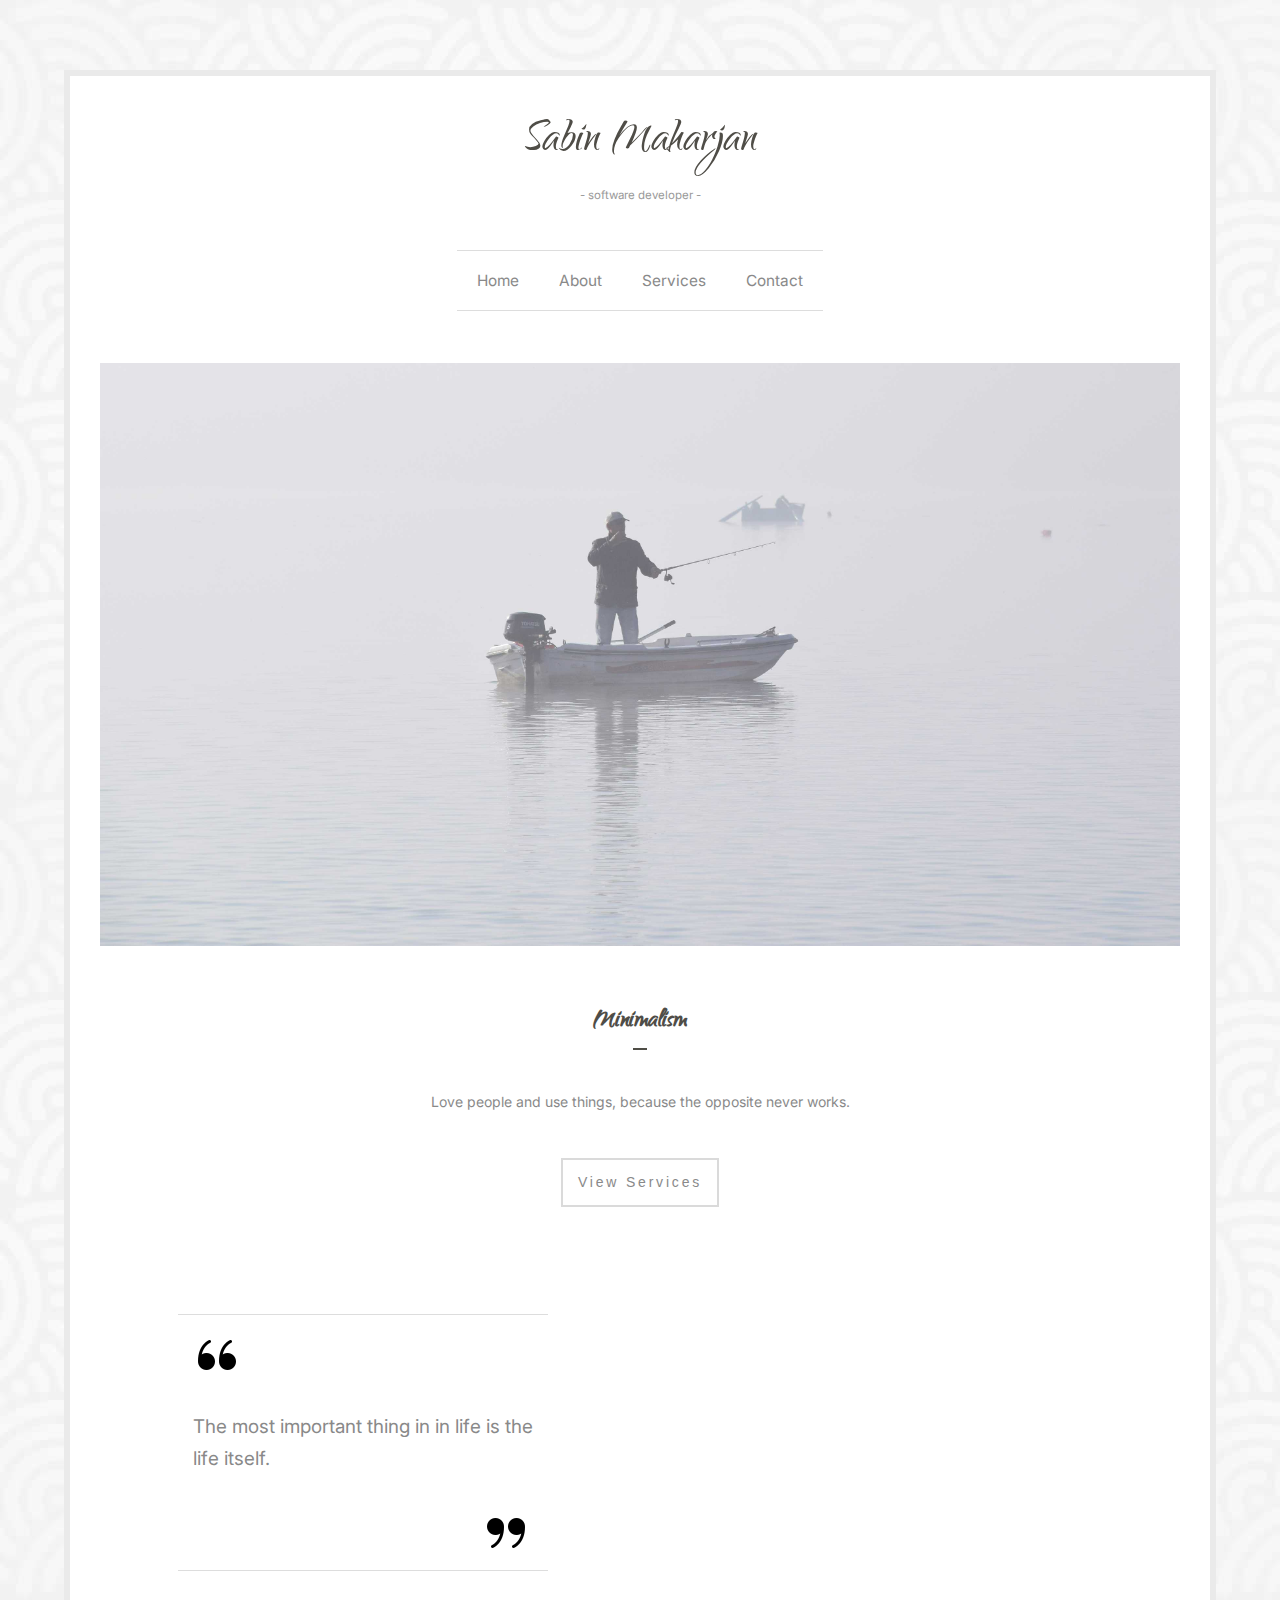
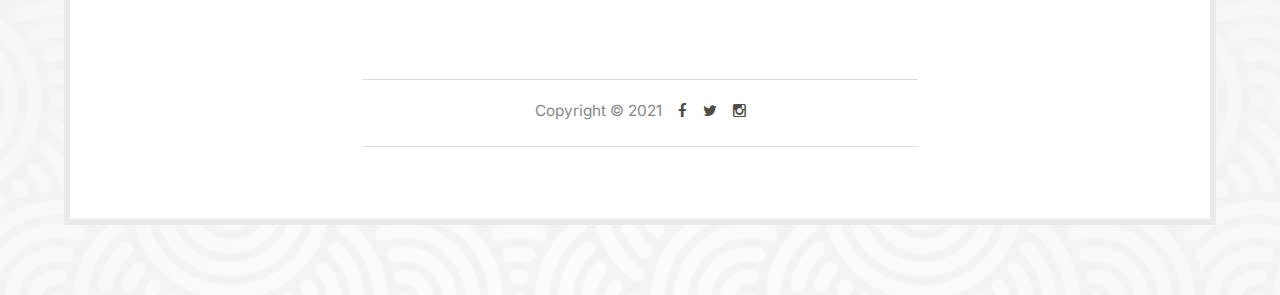
==== index.html @ 5a9d1eaa "First Commit" ====
<!DOCTYPE html>
<html lang="en">

    <head>
        <title>Sabin Maharjan - Home</title>

        <link rel="apple-touch-icon" sizes="180x180" href="icon/apple-touch-icon.png">
        <link rel="icon" type="image/png" sizes="32x32" href="icon/favicon-32x32.png">
        <link rel="icon" type="image/png" sizes="16x16" href="icon/favicon-16x16.png">
        <link rel="manifest" href="/site.webmanifest">
        
        <meta charset="utf-8">
        <meta name="description" content="">
        <meta name="viewport" content="width=device-width, initial-scale=1">
        
        <!-- Boostrap Core CSS-->
        <link rel="stylesheet" href="css/bootstrap.min.css"> 
        
        <!-- Main CSS -->
        <link rel="stylesheet" href="css/style.css">
        
        <!-- Animate CSS -->
        <link href="css/animate.css" rel="stylesheet">
        
        <!-- Google fonts -->
        <link rel="preconnect" href="https://fonts.gstatic.com">
        <link href="https://fonts.googleapis.com/css2?family=Inter&display=swap" rel="stylesheet">
        <link href='http://fonts.googleapis.com/css?family=Oxygen:400,300' rel='stylesheet' type='text/css'>
        <link rel="stylesheet" type="text/css" href="http://fonts.googleapis.com/css?family=Qwigley" />
        <!-- Font awesome -->
        <link href="font-awesome-4.1.0/css/font-awesome.min.css" rel="stylesheet" type="text/css">

   </head>
   <body>
   
   <!-- Start wrapper -->
   <div class="wrapper">
  	  <div class="col-md-12">
         <!-- Logo -->
         <div class="brand wow fadeIn" data-wow-delay="0.1s"> Sabin Maharjan
           <div class="title"> - software developer -  </div>
         </div>

         <!-- Navigation -->
         <nav class="navbar navbar-default" role="navigation">
            <!-- Brand and toggle get grouped for better mobile display -->
            <div class="navbar-header">
                <button type="button" class="navbar-toggle" data-toggle="collapse" data-target="#bs-example-navbar-collapse-1">
                    <span class="sr-only">Toggle navigation</span>
                    <span class="icon-bar"></span>
                    <span class="icon-bar"></span>
                    <span class="icon-bar"></span>
                </button>
                <!-- navbar-brand is hidden on larger screens, but visible when the menu is collapsed -->
                <div class="navbar-brand"><a href="#">Sabin Maharjan</a>
                <div class="title"> - software developer - </div>
                </div>
            </div>
            <!-- Collect the nav links, forms, and other content for toggling -->
            <div class="collapse navbar-collapse" id="bs-example-navbar-collapse-1">
                <ul class="nav navbar-nav">
                   <li class="dropdown">                      
                    <li>
                        <a href="index.html">Home</a>
                    </li>
                    
                    </li>
                    <li>
                       <a href="about.html">About</a>
                    </li>
                    <li>
                       <a href="services.html">Services</a>
                    </li>
                    <li>
                    <li>
                      <a href="contact.html">Contact</a>
                    </li>
                </ul>
            </div>
            <!-- /navbar-collapse -->
         </nav>
         <!-- End nav -->

         <!-- Start main image and the text below -->
         <div class="col-md-12 wow fadeIn" data-wow-delay="0.1s">
            <img src="img/lake.jpg" alt="img" class="resp main-image"/>
                  <h1>Minimalism</h1>
                  <div class="hr"></div>
                  <h2>Love people and use things, because the opposite never works.
                  </h2>
                  <div class="text-center">
                     <a href="services.html" class="home-btn btn">View Services</a>
                  </div>  
          </div>
          <!-- End main image and the text below -->

          <!-- Start left column -->
          <div class="box-home col-md-4 col-xs-offset-1">
               <h4>
               <span class="text-left"><img src="img/quote-left.png"/><br><br>The most important thing in in life is the life itself.
               <br><br><img class="quote-img" src="img/quote-right.png"/>
               </h4>
          </div>
          <!-- End left column -->
             
          <!-- Start right image -->
          <div class="col-md-6 wow fadeIn" data-wow-delay="0.1s">
             <div class="first">
             <div class="square wow fadeInDown" data-wow-delay=".5s"></div>
             </div>
             <img src="img/laptop.jpg" height="50" alt="img" class="photo-home"/> 
          </div>
          <!-- End right image -->

          <!-- Start footer -->
          <div class="footer col-md-6 col-xs-offset-3">
             <h5>Copyright © 2021 
              <a href="https://facebook.com/sabinmhx"><i class="fa fa-facebook fa-1x icon1"></i></a>
              <a href="https://twitter.com/sabinmhx"><i class="fa fa-twitter fa-1x icon1"></i></a>
              <a href="https://instagram.com/sabinmhx"><i class="fa fa-instagram fa-1x icon1"></i></a>
             </h5>
          </div>
          <!-- End footer -->
          
      </div>
      <!-- End col-md-12 -->

   </div>
   <!-- End wrapper -->

      
   <!-- jQuery Version 1.11.0 -->
   <script src="js/jquery-1.11.0.js"></script>
   <!-- Boostrap JS -->
   <script src="js/bootstrap.min.js"></script>
   <!-- Smooth scroll JS -->
   <script src="js/smoothscroll.js"></script>
   
   <!-- Wow JavaScript -->
   <script src="js/wow.js"></script>
    
   <script>
   new WOW().init();
   </script>


</body>
</html>
---- css/style.css ----
/* ----------------------------------------------------
	 General styles
------------------------------------------------------- */


body {
	background-color: white;
	background-image: url(../img/bg.jpg);
	background-position: left top;
	background-repeat: repeat;
	-webkit-font-smoothing: antialiased;
}

a {
    color: #4f4d47;
	text-decoration: none;
	-webkit-transition: all .35s; 
	transition: all .35s;
}

a:hover {
	color: #dadada;	
	text-decoration: underline;
}


.wrapper {
  background: white;
  margin: 70px auto;
  width: 90%;
  max-width: 1250px;
  overflow: hidden;
  border: 6px solid #eaeaea;
  -webkit-box-sizing: border-box;
  -moz-box-sizing: border-box;
  box-sizing: border-box;
}


img {
	max-width: 100%;	
	height: auto;
}


p {
	font-size: 1.1em;
    font-family: 'Inter', sans-serif;	
	color: #333;
	line-height: 1.7em;
	margin-top: 14px;
	margin-bottom: 20px;	
}


h1 {
    font-family: 'Qwigley', Helvetica, Sans-serif;	   
    font-size: 2.2em;
	font-weight: 600;
    color: #4f4d47;
	margin-top: 50px;
	margin-bottom: 0;
	text-align: center;
	line-height: 1.7em;
}

h2 {	
    font-family: 'Inter', sans-serif;	
    font-size: 1em;
	font-weight: 400;
	color: #898989;
	margin-top: 40px;
	margin-bottom: 34px;
	text-align: center;
	line-height: 1.7em;
	padding-left: 150px;
	padding-right: 150px;
}


h3 {
    font-family: 'Inter', sans-serif;	
    font-size: 1em;
	font-weight: 400;
	color: #898989;
	margin-top: 16px;
	margin-bottom: 14px;
	text-align: left;
	line-height: 1.7em;
}


h4 {
	font-family: 'Inter', sans-serif;	
    font-size: 1em;
	font-weight: 400;
	color: #898989;
	margin-top: 16px;
	margin-bottom: 14px;
	text-align: left;
	line-height: 1.7em;
}


.heading-inner {
    font-family: 'Qwigley', Helvetica, Sans-serif;	   
    font-size: 2.2em;
	font-weight: 600;
    color: #4f4d47;
	margin-top: 16px;
	margin-bottom: 0;
	text-align: center;
	line-height: 1.7em;
}


.hr {
	border-bottom: 2px solid #4f4d47;
	display: block;
	width: 14px;
	margin: auto;
	margin-bottom: 20px;
}


.media, .media-heading {
	font-size: 1em;
}

.media .text-primary {
    color: #4f4d47;
}

.media, p {
	font-size: 1em;
    font-family: 'Inter', sans-serif;	
	color: #333;
	line-height: 1.7em;
	margin-top: 14px;
	margin-bottom: 20px;	
}



/* ----------------------------------------------------
	 Navigation and logo styles
------------------------------------------------------- */


.brand {
	display: none;
}

.navbar-default .navbar-brand {
    padding: 10px 12px 14px;
    text-align: center;
    font-family: 'Qwigley', Helvetica, Sans-serif;		
	font-size: 2.4em;
    line-height: normal;
    color: #4f4d47;
	text-transform: capitalize;
	margin-top: 38px;
}

.navbar-default .navbar-brand .title {
    display: block;
    padding: 10px 0 45px;
    text-align: center;
    font-size: 0.3em;
    font-weight: 400;
	color: #999999;
    text-transform: lowercase;
	font-family: 'Inter', sans-serif;	
}


.navbar-nav {
    text-transform: capitalize;
    font-weight: 400;
}

.navbar-default {
	background-color: transparent;
}

.navbar-toggle {
    margin-top: 30px;
	border: none;
}

.nav .open>a, .nav .open>a:hover, .nav .open>a:focus {
    background-color: #eee;
    border-color: transparent;
}

@media screen and (min-width:768px) {

.brand {
    display: inherit;
    margin: 0;
    padding: 30px 0 14px;
    text-align: center;
    font-family: 'Qwigley', Helvetica, Sans-serif;
	font-size: 4.1em;
    line-height: normal;
    color: #4f4d47;
    text-transform: capitalize;
}


.brand .title {
    display: block;
    padding: 10px 0 27px;
    text-align: center;
    font-size: 0.2em;
    font-weight: 400;
	color: #999999;
    text-transform: lowercase;
	font-family: 'Inter', sans-serif;	
}

.navbar {
    border-radius: 0; 
    min-height: 0;
}


.navbar-header {
    display: none;
}

.navbar-default {
    border: none;
    background: #fff;
    margin-top: 7px;
	padding-bottom: 12px;
}
	
.navbar-default .navbar-nav>li>a {
	color: #898989;
	font-family: 'Inter', sans-serif;
	font-size: 1.1em;
    border-top: 1px solid #dddddd;
    border-bottom: 1px solid #dddddd;
}

.navbar-default .navbar-nav>li>a:hover {
	color: #999999;
}

.nav>li>a {
    padding: 20px;
}

.navbar-nav>li>a {
    line-height: normal;
}

.navbar-nav {
    display: table;
    float: none;
    margin: 0 auto;
    table-layout: fixed;
}

.navbar-default .navbar-nav > .active > a, 
.navbar-default .navbar-nav > .active > a:hover, 
.navbar-default .navbar-nav > .active > a:focus {
    color: #4f4d47;
	background-color: transparent;
}

}


/* ----------------------------------------------------
	 Buttons styles
------------------------------------------------------- */


.btn {
	border-radius: 0px;
	text-decoration: none;
	padding: 12px 15px;
	font-size: 1em;
	line-height: 1.5em;
	font-weight: 400;
	letter-spacing: 0.2em;
	-webkit-transition: all .2s ease-in-out;
	-moz-transition: all .2s ease-in-out;
	-ms-transition: all .2s ease-in-out;
	-o-transition: all .2s ease-in-out;
	transition: all .2s ease-in-out;
	margin-bottom: 10px;
	margin-top: 10px;
}

.home-btn {
	color: #898989;
	background-color: transparent;
    border: 2px solid #dadada;
}

.home-btn:hover {
    color: #4f4d47;
	background-color: transparent;
	border-color: #4f4d47;	
}

.home1-btn {
	color: #898989;
	background-color: transparent;
    border: 2px solid #dadada;
	margin-top: 30px;
}

.home1-btn:hover {
    color: #4f4d47;
	background-color: transparent;
	border-color: #4f4d47;	
}


/* ----------------------------------------------------
	 Home page styles
------------------------------------------------------- */


.main-image {
	margin-top: 20px;
	z-index:1;
}


.box-home {
	color: #898989;
	font-family: 'Inter', sans-serif;
	font-size: 1.35em;
    border-top: 1px solid #dddddd;
    border-bottom: 1px solid #dddddd;
	margin-top: 220px;
}

.box-home a {
    color: #e74c3c;
	font-family: 'Inter', sans-serif;
	font-size: 0.9em;
}

.quote-img{
	margin-left: 85%;
}

.box-home a:hover{
	color: #898989;
}


.photo-home {
	margin-top: 60px;
	margin-bottom: 30px;
	margin-left: 5px;
}

.text-left {
    font-family: 'Inter', sans-serif;
    font-size: 1em;
	color: #898989;
	margin-top: 16px;
	margin-bottom: 14px;
	text-align: left;
	line-height: 1.7em;
	display: inline;
	font-weight: 400;
}


.first .square {
    width: 200px;
    height: 200px;
    border: 15px solid white;
    position: absolute;
    top: 87px;
    right: 41px;
    z-index: 1;
}


/* ----------------------------------------------------
	 About page styles
------------------------------------------------------- */


.margin-about {
	margin-top: -32px;
}


.box-about {
	color: #898989;
	font-family: 'Inter', sans-serif;
	font-size: 1.1em;
    border-top: 1px solid #dddddd;
    border-bottom: 1px solid #dddddd;
	margin-top: 68px;
}

.photo-about {
	margin-top: 59px;
	margin-bottom: 30px;
	margin-left: 5px;
}


.text-about {
    font-size: 1em;
	font-weight: 400;
	text-transform: uppercase;
    color: #4f4d47;
}


/* ----------------------------------------------------
	 Services page styles
------------------------------------------------------- */


.margin-services {
	margin-top: 50px;
}

.margin-services p {
	font-size: 1.1em;
    font-family: 'Inter', sans-serif;	
	line-height: 1.7em;
	margin-top: 14px;
	margin-bottom: 20px;
}

.heading-services {
    font-size: 1.4em;
	font-weight: 600;
    color: #4f4d47;
	margin-top: 140px;
	text-align: center;
	font-family: 'Inter', sans-serif;
	line-height: 1.7em;
	margin-left: -160px;
	background-color: #e0e0e0;
	padding: 15px;
	width: 44%;
}

.photo-services {
	margin-top: 13px;
	margin-bottom: 86px;
}

.first-s .square {
    width: 200px;
    height: 200px;
    border: 15px solid white;
    position: absolute;
    top: 77px;
    right: 41px;
}


/* ----------------------------------------------------
	 Collections page styles
------------------------------------------------------- */


.margin-collection {
	margin-top: 30px;
}

.heading-c {
	font-family: 'Inter', sans-serif;
    font-size: 1em;
	font-weight: 400;
	color: #898989;
	margin-top: 16px;
	margin-bottom: 45px;
	text-align: center;
	line-height: 1.7em;
}

.portfolio-items, 
.portfolio-filter {
  list-style: none outside none;
  margin: 0 0 40px 0;
  padding: 0;
}

.portfolio-filter > li {
  display: inline-block;
}

.portfolio-filter > li a {
  background: none repeat scroll 0 0 #FFFFFF;
  font-size: 1em;
  font-weight: 400;
  margin-right: 10px;
  text-transform: lowercase;
  transition: all 0.9s ease 0s;
  -moz-transition: all 0.9s ease 0s;
  -webkit-transition: all 0.9s ease 0s;
  -o-transition: all 0.9s ease 0s;
  outline: none;
  border-radius: 0;
  color: #898989;
  background-color: transparent;
  border: 1px solid #dadada;

}

.portfolio-filter > li a:hover,
.portfolio-filter > li a.active{
  color: #898989;
  background: #e0e0e0;
  border: 1px solid #dadada;
  box-shadow: none;
}

.portfolio-items > li {
  float: left;
  padding: 0;
  -webkit-box-sizing: border-box;
  -moz-box-sizing: border-box;
  box-sizing: border-box;
}

.portfolio-item {
  margin: 0;
  padding:0;
}

/* Isotope styles */
/**** Isotope Filtering ****/
.isotope-item {
  z-index: 2;
}

.isotope-hidden.isotope-item {
  z-index: 1;
}

/**** Isotope CSS3 transitions ****/
.isotope,
.isotope .isotope-item {
  -webkit-transition-duration: 0.8s;
  -moz-transition-duration: 0.8s;
  -ms-transition-duration: 0.8s;
  -o-transition-duration: 0.8s;
  transition-duration: 0.8s;
}

.isotope {
  -webkit-transition-property: height, width;
  -moz-transition-property: height, width;
  -ms-transition-property: height, width;
  -o-transition-property: height, width;
  transition-property: height, width;
}

.isotope .isotope-item {
  -webkit-transition-property: -webkit-transform, opacity;
  -moz-transition-property: -moz-transform, opacity;
  -ms-transition-property: -ms-transform, opacity;
  -o-transition-property: -o-transform, opacity;
  transition-property: transform, opacity;
}

/**** disabling Isotope CSS3 transitions ****/
.isotope.no-transition,
.isotope.no-transition .isotope-item,
.isotope .isotope-item.no-transition {
  -webkit-transition-duration: 0s;
  -moz-transition-duration: 0s;
  -ms-transition-duration: 0s;
  -o-transition-duration: 0s;
  transition-duration: 0s;
}

/* End: Recommended Isotope styles */
/* disable CSS transitions for containers with infinite scrolling*/
.isotope.infinite-scrolling {
  -webkit-transition: none;
  -moz-transition: none;
  -ms-transition: none;
  -o-transition: none;
  transition: none;
}


.recent-work-wrap {
  position: relative;
}


.recent-work-wrap img {
  max-width: 100%;
}

.recent-work-wrap .recent-work-inner {
  top: 0;
  background: transparent;
  opacity: 0.9;
  width: 100%;
  border-radius: 0;
  margin-bottom: 0;
}

.recent-work-wrap:hover .overlay {
  opacity: 0.7;
   -webkit-filter: grayscale(1);
  filter: grayscale(1);
  -webkit-transition-duration: 1s;
  -moz-transition-duration: 1s;
  -ms-transition-duration: 1s;
  -o-transition-duration: 1s;
  transition-duration: 1s;
}

.grid {
	position: relative;
	list-style: none;
	text-align: center;
	margin-top: 40px;
}


.grid figure {
	position: relative;
	overflow: hidden;
	text-align: center;
	cursor: pointer;
}

.grid figure img {
	position: relative;
	display: block;
}

.grid figure figcaption {
	padding: 2em;
	color: #fff;
	text-transform: uppercase;
	-webkit-backface-visibility: hidden;
	backface-visibility: hidden;
}

.grid figure figcaption::before,
.grid figure figcaption::after {
	pointer-events: none;
}

.grid figure figcaption,
.grid figure figcaption > a {
	position: absolute;
	top: 0;
	left: 0;
	width: 100%;
	height: 100%;
}


.grid figure figcaption > a {
	z-index: 1000;
	text-indent: 200%;
	white-space: nowrap;
	font-size: 0;
	opacity: 0;
}

.grid figure h2 {
	word-spacing: -0.15em;
	font-weight: 400;
    font-family: 'Inter', sans-serif;
}

.grid figure h2 span {
	font-weight: 400;
	margin-left: 10px;
}

.grid figure h2,
.grid figure p {
	margin: 0;
}

.grid figure p {
	letter-spacing: 1px;
	font-size: 1em;
	color: white;
	text-align: center;
}

figure.effect-moses {
	background: -webkit-linear-gradient(-45deg, #EC65B7 0%,#05E0D8 100%);
	background: linear-gradient(-45deg, #EC65B7 0%,#05E0D8 100%);
}

figure.effect-moses img {
	opacity: 0.85;
	-webkit-transition: opacity 0.35s;
	transition: opacity 0.35s;
}

figure.effect-moses h2,
figure.effect-moses p {
	padding: 20px;
	width: 50%;
	height: 50%;
	border-top: 1px solid #fff;
	color: white;
}

figure.effect-moses h2 {
	padding: 20px;
	width: 50%;
	height: 50%;
	text-align: left;
	-webkit-transition: -webkit-transform 0.35s;
	transition: transform 0.35s;
	-webkit-transform: translate3d(10px,10px,0);
	transform: translate3d(10px,10px,0);
	font-size: 1.6em;
}

figure.effect-moses p {
	float: right;
	padding: 20px;
	text-align: right;
	opacity: 0;
	-webkit-transition: opacity 0.35s, -webkit-transform 0.35s;
	transition: opacity 0.35s, transform 0.35s;
	-webkit-transform: translate3d(-50%,-50%,0);
	transform: translate3d(-50%,-50%,0);
	font-size: 0.9em;
}

figure.effect-moses:hover h2 {
	-webkit-transform: translate3d(0,0,0);
	transform: translate3d(0,0,0);
}

figure.effect-moses:hover p {
	opacity: 1;
	-webkit-transform: translate3d(0,0,0);
	transform: translate3d(0,0,0);
}

figure.effect-moses:hover img {
	opacity: 0.6;
}


/*---------------------------------------------------
	Resume page styles
---------------------------------------------------*/

.margin-resume {
	margin-top: 40px;
	margin-bottom: -20px;
}

.desc {
	padding-top: 25px;
}

.desc p {
	color: #2f2f2f;
}

.desc .e-heading {
    color: #e74c3c;
	font-weight: 400;
	text-transform: none;
	font-size: 1em;
}


.more {
	color: #7D7D7D;
	line-height: 1.6em;
}


.date {
	font-size: 0.8em;
	text-transform: uppercase;
}


.line-symbol {
    padding: 0;
    border: none;
    border-top: 1px solid #DADADA;
    color: #A3A3A3;
    text-align: center;
	width: 83%;
	margin: 0 auto;
	background: transparent;
	margin-top: 23px;
}

.line-symbol:after {
    content: "resume";
    display: inline-block;
    position: relative;
    top: -0.7em;
    font-size: 1.1em;
    padding: 0 0.25em;
    background: white;
    font-family: 'Qwigley', Helvetica, Sans-serif;	   
}



/* ----------------------------------------------------
	 News page styles
------------------------------------------------------- */


.margin-news {
	margin-top: 30px;
}


.holder {
	width: 100%;
	padding-bottom: 6px;
	margin-top: 40px;
}

.holder p {
	font-size: 1.1em;
    font-family: 'Inter', sans-serif;	
	color: #898989;
	line-height: 1.7em;
	margin-top: 14px;
	margin-bottom: 20px;
}

h5 {
    font-size: 1.1em;
	font-weight: 600;
    color: #4f4d47;
	margin-top: 50px;
	text-align: center;
	font-family: 'Inter', sans-serif;
	line-height: 1.7em;
}


h5 .date {
    font-size: 0.9em;
	font-weight: 400;
    color: #e74c3c;
	margin-top: 15px;
	margin-bottom: 14px;
	text-align: center;
	line-height: 1.7em;
	display: block;
	text-transform: lowercase;
	font-family: 'Inter', sans-serif;	
}

.photo-news {
	margin-top: 13px;
	margin-bottom: 26px;
}


/* ----------------------------------------------------
	 Contact page styles
------------------------------------------------------- */


.margin-contact {
	margin-top: -32px;
}

.box-contact {
	font-family: 'Inter', sans-serif;
    border-top: 1px solid #dddddd;
	margin-top: 68px;
}

#contact-area {
	margin-top: 25px;
}

#contact-area input, #contact-area textarea {
	padding: 5px;
	width: 64%;
	margin: 0px 0px 10px 0px;
	border: 2px solid #dadada;
}

#contact-area textarea {
	height: 110px;
}

#contact-area textarea:focus, #contact-area input:focus {
	border: 2px solid #900;
}

#contact-area input.submit-button {
	width: 100px;
	float: left;
	margin-left: 116px;
	color: #898989;
	background-color: transparent;
    border: 2px solid #dadada;
}
#contact-area input.submit-button:hover{
	color: #4f4d47;
	background-color: transparent;
	border-color: #4f4d47;	
}
label {
	float: left;
	text-align: left;
	margin-right: 15px;
	width: 100px;
	padding-top: 5px;
	font-size: 1em;
	color: #4f4d47;
}

h6 {
    font-size: 1em;
	font-weight: 400;
    color: #4f4d47;
	margin-top: 100px;
	text-align: left;
	font-family: 'Inter', sans-serif;
	line-height: 1.7em;
	margin-left: 120px;
	padding-bottom: 24px;
}

h6 span {
	font-weight: 400;
    color: #4f4d47;
	margin-top: 10px;
	text-align: left;
	font-family: 'Inter', sans-serif;
	line-height: 1.7em;
	display: block;
}

.photo-contact {
	margin-top: 59px;
	margin-bottom: 70px;
	margin-left: 5px;
}

#map-canvas {
	height: 400px;
	width: 100%;
}


/* ----------------------------------------------------
	 Footer
------------------------------------------------------- */


.footer {
	color: #898989;
	font-family: 'Inter', sans-serif;
	font-size: 1.1em;
    border-top: 1px solid #dddddd;
	border-bottom: 1px solid #dddddd;
    margin-top: 54px;
	margin-bottom: 72px;
}


.footer h5 {
    font-size: 1em;
	font-weight: 400;
	color: #898989;
	margin-top: 18px;
	padding-bottom: 12px;
	text-align: center;
}


.footer h5 .icon1 {
	margin-left: 12px;
}



/* ----------------------------------------------------
	 Responsive styles
------------------------------------------------------- */


@media screen and (max-width:1280px) {

.box-home {
	margin-top: 97px;
}

.portfolio-items, 
.portfolio-filter {
  margin: 0 53px 40px 0;
  padding: 0;
}

}


@media screen and (max-width:1024px) {

.box-home {
	margin-top: 70px;
}

.photo-home {
	margin-top: 80px;
}

.portfolio-items, 
.portfolio-filter {
  margin: 0 87px 40px 0;
  padding: 0;
}

#contact-area input.submit-button {
	margin-left: 0;
}

h6 {
	margin-left: 0;
}

.first .square {
  width: 150px;
  height: 150px;
  border: 15px solid white;
  position: absolute;
  top: 100px;
  right: 27px;
  z-index: 1;
}

.grid figure p {
	letter-spacing: 1px;
	font-size: 0.7em;
	color: white;
	text-align: center;
}


}


@media screen and (max-width:800px) {

.col-xs-offset-3, .col-xs-offset-1 {
	margin-left: 0;
}
	
.photo-home {
	margin-left: 0;
}

.photo-about {
	margin-left: 0;
}

.photo-contact {
	margin-left: 0;
}

.box-home {
	margin-top: 60px;
}

.portfolio-items, 
.portfolio-filter {
  margin: 0 68px 40px 0;
  padding: 0;
}


.margin-about, .margin-collection, .margin-resume, .margin-news, .margin-contact {
	margin-top: 64px;
}

#contact-area input, #contact-area textarea {
	width: 70%;
}

#contact-area input.submit-button {
	margin-left: 118px;
}

h6 {
	margin-left: 116px;
}

.first .square {
	display: none;
}

.grid figure p {
	letter-spacing: 1px;
	font-size: 0.9em;
	color: white;
	text-align: center;
}


}


@media screen and (max-width:768px) {

.portfolio-items, 
.portfolio-filter {
  margin: 0 95px 40px 0;
  padding: 0;
}

.heading-services {
    font-size: 1.4em;
	font-weight: 600;
    color: #4f4d47;
	margin-top: 10px;
	text-align: center;
	font-family: 'Inter', sans-serif;
	line-height: 1.7em;
	margin: 0 auto;
	background-color: #dadada;
	padding: 15px;
	width: 90%;
}

.photo-services {
	margin-top: 13px;
	margin-bottom: 29px;
}

.margin-services p {
	margin-bottom: 44px;
}

.nav>li>a {
    padding: 14px;
}

}

@media screen and (max-width:600px) {

.navbar {
    border: none !important;
}

.resp{
	margin-top: 24px;
}

.navbar-toggle {
    margin-top: 78px;
	border: none;
}

.portfolio-items, 
.portfolio-filter {
  margin: 0 0 40px 0;
  padding: 0;
}

.heading-collections {
	margin-top: 42px;
}


}


@media screen and (max-width:480px) {
	
h2 {
	padding-left: 40px;
	padding-right: 40px;
}


#contact-area input.submit-button {
	margin-left: 50px;
}


h6 {
	margin-left: 0;
}

.photo-about {
	margin-top: 20px;
	margin-bottom: 4px;
	margin-left: 5px;
}

}

@media screen and (max-width:480px) {

.grid figure p {
	display:  none;
}

.first-s .square {
	display: none;
}

.heading-services {
    font-size: 1.1em;
}

}
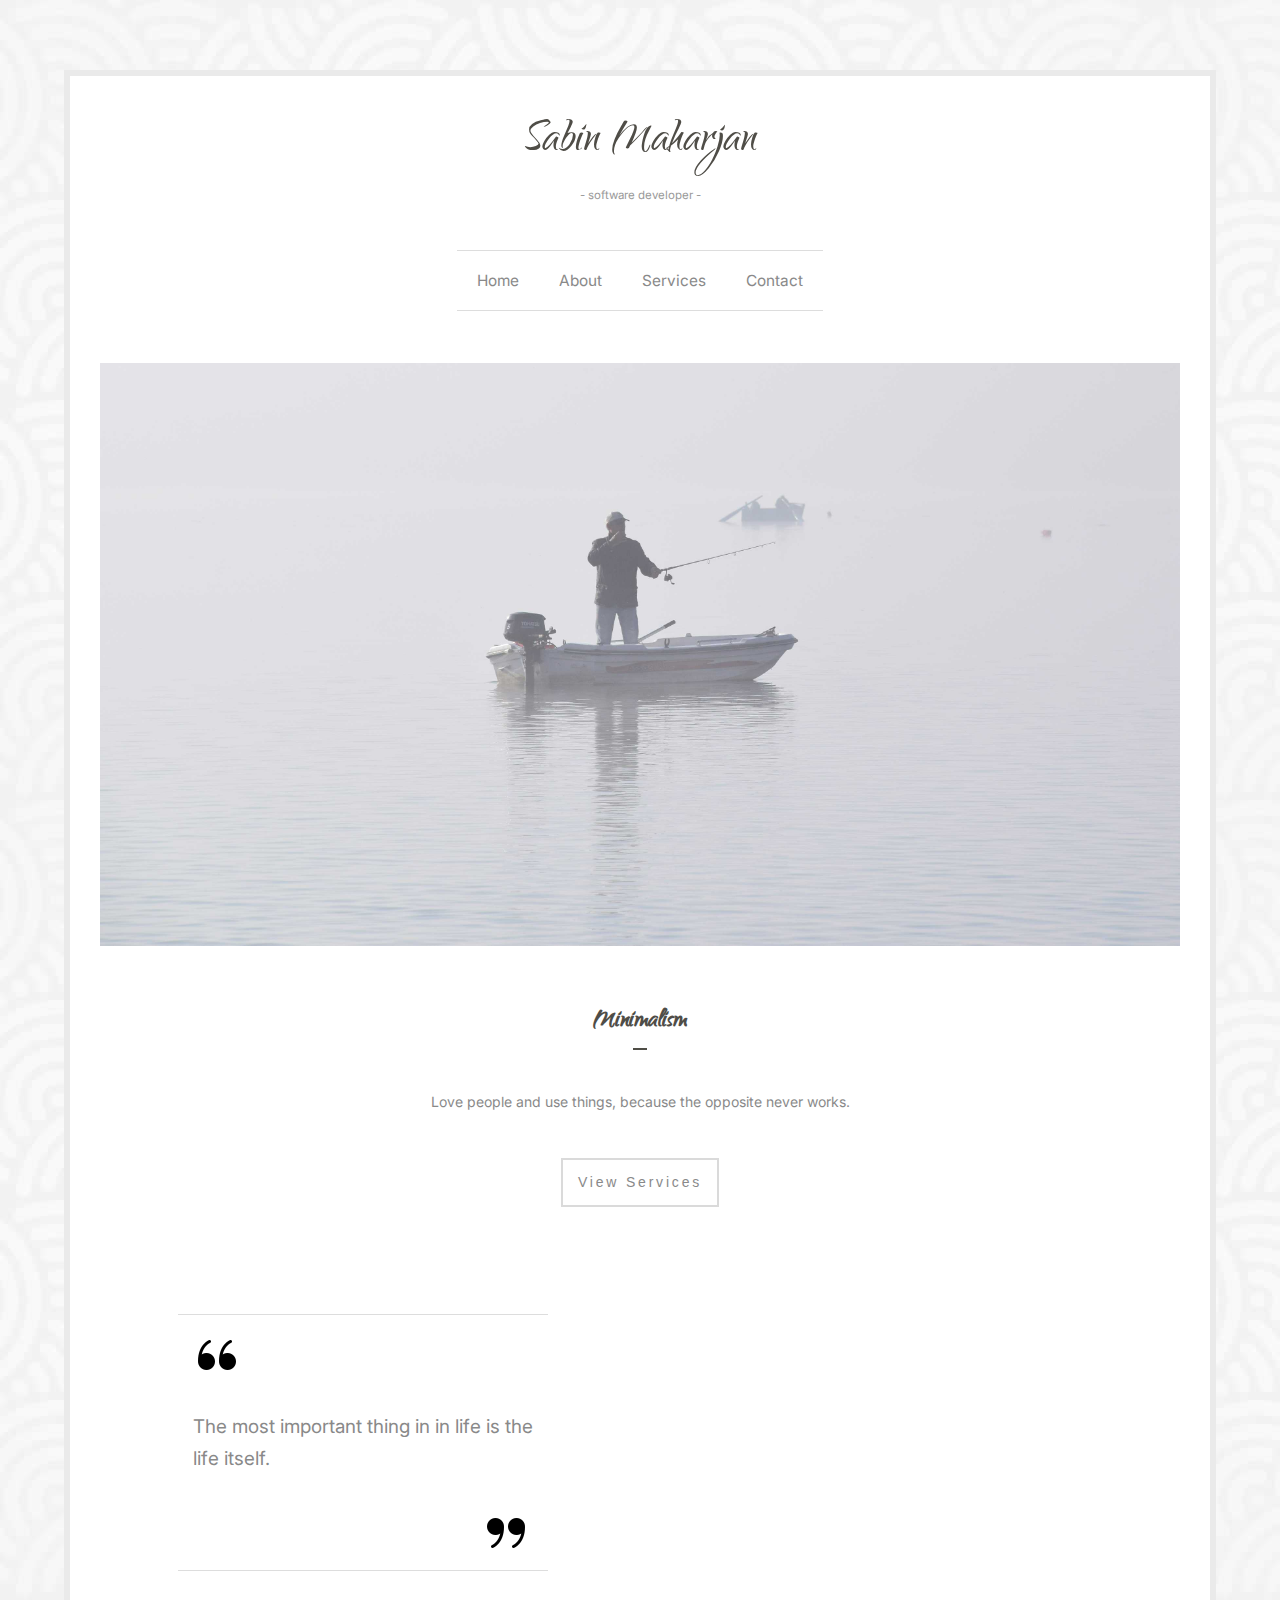
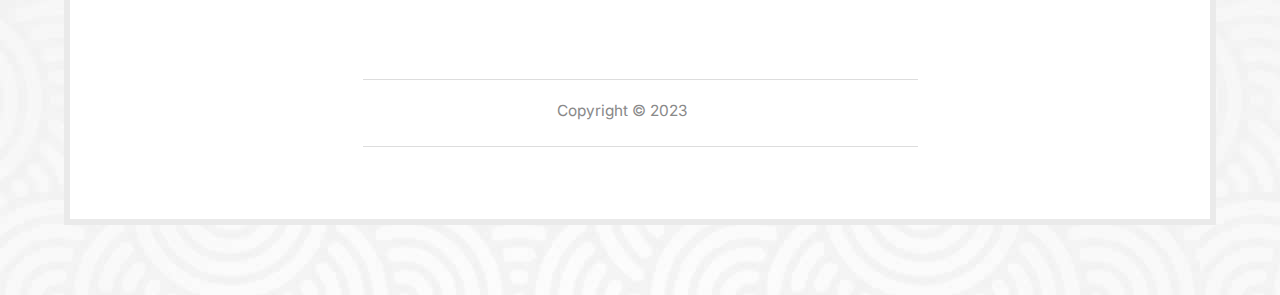
==== commit 67d24d3a: "Font settings changed" ====
--- a/index.html
+++ b/index.html
@@ -1,81 +1,77 @@
 <!DOCTYPE html>
 <html lang="en">
 
-    <head>
-        <title>Sabin Maharjan - Home</title>
+<head>
+   <title>Sabin Maharjan - Home</title>
 
-        <link rel="apple-touch-icon" sizes="180x180" href="icon/apple-touch-icon.png">
-        <link rel="icon" type="image/png" sizes="32x32" href="icon/favicon-32x32.png">
-        <link rel="icon" type="image/png" sizes="16x16" href="icon/favicon-16x16.png">
-        <link rel="manifest" href="/site.webmanifest">
-        
-        <meta charset="utf-8">
-        <meta name="description" content="">
-        <meta name="viewport" content="width=device-width, initial-scale=1">
-        
-        <!-- Boostrap Core CSS-->
-        <link rel="stylesheet" href="css/bootstrap.min.css"> 
-        
-        <!-- Main CSS -->
-        <link rel="stylesheet" href="css/style.css">
-        
-        <!-- Animate CSS -->
-        <link href="css/animate.css" rel="stylesheet">
-        
-        <!-- Google fonts -->
-        <link rel="preconnect" href="https://fonts.gstatic.com">
-        <link href="https://fonts.googleapis.com/css2?family=Inter&display=swap" rel="stylesheet">
-        <link href='http://fonts.googleapis.com/css?family=Oxygen:400,300' rel='stylesheet' type='text/css'>
-        <link rel="stylesheet" type="text/css" href="http://fonts.googleapis.com/css?family=Qwigley" />
-        <!-- Font awesome -->
-        <link href="font-awesome-4.1.0/css/font-awesome.min.css" rel="stylesheet" type="text/css">
+   <link rel="apple-touch-icon" sizes="180x180" href="icon/apple-touch-icon.png">
+   <link rel="icon" type="image/png" sizes="32x32" href="icon/favicon-32x32.png">
+   <link rel="icon" type="image/png" sizes="16x16" href="icon/favicon-16x16.png">
+   <link rel="manifest" href="/site.webmanifest">
 
-   </head>
-   <body>
-   
+   <meta charset="utf-8">
+   <meta name="description" content="">
+   <meta name="viewport" content="width=device-width, initial-scale=1">
+
+   <!-- Boostrap Core CSS-->
+   <link rel="stylesheet" href="css/bootstrap.min.css">
+
+   <!-- Main CSS -->
+   <link rel="stylesheet" href="css/style.css">
+
+   <!-- Animate CSS -->
+   <link href="css/animate.css" rel="stylesheet">
+
+
+</head>
+
+<body>
+
    <!-- Start wrapper -->
    <div class="wrapper">
-  	  <div class="col-md-12">
+      <div class="col-md-12">
          <!-- Logo -->
-         <div class="brand wow fadeIn" data-wow-delay="0.1s"> Sabin Maharjan
-           <div class="title"> - software developer -  </div>
+         <div class="brand wow fadeIn" data-wow-delay="0.1s">
+            Sabin Maharjan
+            <div class="title"> - software developer - </div>
          </div>
 
          <!-- Navigation -->
          <nav class="navbar navbar-default" role="navigation">
             <!-- Brand and toggle get grouped for better mobile display -->
             <div class="navbar-header">
-                <button type="button" class="navbar-toggle" data-toggle="collapse" data-target="#bs-example-navbar-collapse-1">
-                    <span class="sr-only">Toggle navigation</span>
-                    <span class="icon-bar"></span>
-                    <span class="icon-bar"></span>
-                    <span class="icon-bar"></span>
-                </button>
-                <!-- navbar-brand is hidden on larger screens, but visible when the menu is collapsed -->
-                <div class="navbar-brand"><a href="#">Sabin Maharjan</a>
-                <div class="title"> - software developer - </div>
-                </div>
+               <button type="button" class="navbar-toggle" data-toggle="collapse"
+                  data-target="#bs-example-navbar-collapse-1">
+                  <span class="sr-only">Toggle navigation</span>
+                  <span class="icon-bar"></span>
+                  <span class="icon-bar"></span>
+                  <span class="icon-bar"></span>
+               </button>
+               <!-- navbar-brand is hidden on larger screens, but visible when the menu is collapsed -->
+               <div class="navbar-brand"><a href="#">Sabin Maharjan</a>
+                  <div class="title"> - software developer - </div>
+               </div>
             </div>
             <!-- Collect the nav links, forms, and other content for toggling -->
             <div class="collapse navbar-collapse" id="bs-example-navbar-collapse-1">
-                <ul class="nav navbar-nav">
-                   <li class="dropdown">                      
-                    <li>
-                        <a href="index.html">Home</a>
-                    </li>
-                    
-                    </li>
-                    <li>
-                       <a href="about.html">About</a>
-                    </li>
-                    <li>
-                       <a href="services.html">Services</a>
-                    </li>
-                    <li>
-                    <li>
-                      <a href="contact.html">Contact</a>
-                    </li>
-                </ul>
+               <ul class="nav navbar-nav">
+                  <li class="dropdown">
+                  <li>
+                     <a href="index.html">Home</a>
+                  </li>
+
+                  </li>
+                  <li>
+                     <a href="about.html">About</a>
+                  </li>
+                  <li>
+                     <a href="services.html">Services</a>
+                  </li>
+                  <li>
+                  <li>
+                     <a href="contact.html">Contact</a>
+                  </li>
+               </ul>
             </div>
             <!-- /navbar-collapse -->
          </nav>
@@ -83,66 +79,68 @@
 
          <!-- Start main image and the text below -->
          <div class="col-md-12 wow fadeIn" data-wow-delay="0.1s">
-            <img src="img/lake.jpg" alt="img" class="resp main-image"/>
-                  <h1>Minimalism</h1>
-                  <div class="hr"></div>
-                  <h2>Love people and use things, because the opposite never works.
-                  </h2>
-                  <div class="text-center">
-                     <a href="services.html" class="home-btn btn">View Services</a>
-                  </div>  
-          </div>
-          <!-- End main image and the text below -->
+            <img src="img/lake.jpg" alt="img" class="resp main-image" />
+            <h1>Minimalism</h1>
+            <div class="hr"></div>
+            <h2>Love people and use things, because the opposite never works.
+            </h2>
+            <div class="text-center">
+               <a href="services.html" class="home-btn btn">View Services</a>
+            </div>
+         </div>
+         <!-- End main image and the text below -->
 
-          <!-- Start left column -->
-          <div class="box-home col-md-4 col-xs-offset-1">
-               <h4>
-               <span class="text-left"><img src="img/quote-left.png"/><br><br>The most important thing in in life is the life itself.
-               <br><br><img class="quote-img" src="img/quote-right.png"/>
-               </h4>
-          </div>
-          <!-- End left column -->
-             
-          <!-- Start right image -->
-          <div class="col-md-6 wow fadeIn" data-wow-delay="0.1s">
-             <div class="first">
-             <div class="square wow fadeInDown" data-wow-delay=".5s"></div>
-             </div>
-             <img src="img/laptop.jpg" height="50" alt="img" class="photo-home"/> 
-          </div>
-          <!-- End right image -->
+         <!-- Start left column -->
+         <div class="box-home col-md-4 col-xs-offset-1">
+            <h4>
+               <span class="text-left"><img src="img/quote-left.png" /><br><br>The most important thing in in life is
+                  the life itself.
+                  <br><br><img class="quote-img" src="img/quote-right.png" />
+            </h4>
+         </div>
+         <!-- End left column -->
 
-          <!-- Start footer -->
-          <div class="footer col-md-6 col-xs-offset-3">
-             <h5>Copyright © 2021 
-              <a href="https://facebook.com/sabinmhx"><i class="fa fa-facebook fa-1x icon1"></i></a>
-              <a href="https://twitter.com/sabinmhx"><i class="fa fa-twitter fa-1x icon1"></i></a>
-              <a href="https://instagram.com/sabinmhx"><i class="fa fa-instagram fa-1x icon1"></i></a>
-             </h5>
-          </div>
-          <!-- End footer -->
-          
+         <!-- Start right image -->
+         <div class="col-md-6 wow fadeIn" data-wow-delay="0.1s">
+            <div class="first">
+               <div class="square wow fadeInDown" data-wow-delay=".5s"></div>
+            </div>
+            <img src="img/laptop.jpg" height="50" alt="img" class="photo-home" />
+         </div>
+         <!-- End right image -->
+
+         <!-- Start footer -->
+         <div class="footer col-md-6 col-xs-offset-3">
+            <h5>Copyright © 2023
+               <a href="https://facebook.com/sabinmhx"><i class="fa fa-facebook fa-1x icon1"></i></a>
+               <a href="https://twitter.com/sabinmhx"><i class="fa fa-twitter fa-1x icon1"></i></a>
+               <a href="https://instagram.com/sabinmhx"><i class="fa fa-instagram fa-1x icon1"></i></a>
+            </h5>
+         </div>
+         <!-- End footer -->
+
       </div>
       <!-- End col-md-12 -->
 
    </div>
    <!-- End wrapper -->
 
-      
+
    <!-- jQuery Version 1.11.0 -->
    <script src="js/jquery-1.11.0.js"></script>
    <!-- Boostrap JS -->
    <script src="js/bootstrap.min.js"></script>
    <!-- Smooth scroll JS -->
    <script src="js/smoothscroll.js"></script>
-   
+
    <!-- Wow JavaScript -->
    <script src="js/wow.js"></script>
-    
+
    <script>
-   new WOW().init();
+      new WOW().init();
    </script>
 
 
 </body>
-</html>
+
+</html>--- a/css/style.css
+++ b/css/style.css
@@ -1,8 +1,9 @@
-
 /* ----------------------------------------------------
 	 General styles
 ------------------------------------------------------- */
-
+@import url('https://fonts.googleapis.com/css2?family=Qwigley&display=swap');
+@import url('https://fonts.googleapis.com/css2?family=Inter&display=swap');
+@import url('https://fonts.googleapis.com/css2?family=Oxygen&display=swap');
 
 body {
 	background-color: white;
@@ -13,61 +14,61 @@
 }
 
 a {
-    color: #4f4d47;
+	color: #4f4d47;
 	text-decoration: none;
-	-webkit-transition: all .35s; 
+	-webkit-transition: all .35s;
 	transition: all .35s;
 }
 
 a:hover {
-	color: #dadada;	
+	color: #dadada;
 	text-decoration: underline;
 }
 
 
 .wrapper {
-  background: white;
-  margin: 70px auto;
-  width: 90%;
-  max-width: 1250px;
-  overflow: hidden;
-  border: 6px solid #eaeaea;
-  -webkit-box-sizing: border-box;
-  -moz-box-sizing: border-box;
-  box-sizing: border-box;
+	background: white;
+	margin: 70px auto;
+	width: 90%;
+	max-width: 1250px;
+	overflow: hidden;
+	border: 6px solid #eaeaea;
+	-webkit-box-sizing: border-box;
+	-moz-box-sizing: border-box;
+	box-sizing: border-box;
 }
 
 
 img {
-	max-width: 100%;	
+	max-width: 100%;
 	height: auto;
 }
 
 
 p {
 	font-size: 1.1em;
-    font-family: 'Inter', sans-serif;	
+	font-family: 'Inter', sans-serif;
 	color: #333;
 	line-height: 1.7em;
 	margin-top: 14px;
-	margin-bottom: 20px;	
+	margin-bottom: 20px;
 }
 
 
 h1 {
-    font-family: 'Qwigley', Helvetica, Sans-serif;	   
-    font-size: 2.2em;
+	font-family: 'Qwigley', Helvetica, Sans-serif;
+	font-size: 2.2em;
 	font-weight: 600;
-    color: #4f4d47;
+	color: #4f4d47;
 	margin-top: 50px;
 	margin-bottom: 0;
 	text-align: center;
 	line-height: 1.7em;
 }
 
-h2 {	
-    font-family: 'Inter', sans-serif;	
-    font-size: 1em;
+h2 {
+	font-family: 'Inter', sans-serif;
+	font-size: 1em;
 	font-weight: 400;
 	color: #898989;
 	margin-top: 40px;
@@ -80,8 +81,8 @@
 
 
 h3 {
-    font-family: 'Inter', sans-serif;	
-    font-size: 1em;
+	font-family: 'Inter', sans-serif;
+	font-size: 1em;
 	font-weight: 400;
 	color: #898989;
 	margin-top: 16px;
@@ -92,8 +93,8 @@
 
 
 h4 {
-	font-family: 'Inter', sans-serif;	
-    font-size: 1em;
+	font-family: 'Inter', sans-serif;
+	font-size: 1em;
 	font-weight: 400;
 	color: #898989;
 	margin-top: 16px;
@@ -104,10 +105,10 @@
 
 
 .heading-inner {
-    font-family: 'Qwigley', Helvetica, Sans-serif;	   
-    font-size: 2.2em;
+	font-family: 'Qwigley', Helvetica, Sans-serif;
+	font-size: 2.2em;
 	font-weight: 600;
-    color: #4f4d47;
+	color: #4f4d47;
 	margin-top: 16px;
 	margin-bottom: 0;
 	text-align: center;
@@ -124,21 +125,23 @@
 }
 
 
-.media, .media-heading {
+.media,
+.media-heading {
 	font-size: 1em;
 }
 
 .media .text-primary {
-    color: #4f4d47;
-}
-
-.media, p {
-	font-size: 1em;
-    font-family: 'Inter', sans-serif;	
+	color: #4f4d47;
+}
+
+.media,
+p {
+	font-size: 1em;
+	font-family: 'Inter', sans-serif;
 	color: #333;
 	line-height: 1.7em;
 	margin-top: 14px;
-	margin-bottom: 20px;	
+	margin-bottom: 20px;
 }
 
 
@@ -153,31 +156,31 @@
 }
 
 .navbar-default .navbar-brand {
-    padding: 10px 12px 14px;
-    text-align: center;
-    font-family: 'Qwigley', Helvetica, Sans-serif;		
+	padding: 10px 12px 14px;
+	text-align: center;
+	font-family: 'Qwigley', Helvetica, Sans-serif;
 	font-size: 2.4em;
-    line-height: normal;
-    color: #4f4d47;
+	line-height: normal;
+	color: #4f4d47;
 	text-transform: capitalize;
 	margin-top: 38px;
 }
 
 .navbar-default .navbar-brand .title {
-    display: block;
-    padding: 10px 0 45px;
-    text-align: center;
-    font-size: 0.3em;
-    font-weight: 400;
+	display: block;
+	padding: 10px 0 45px;
+	text-align: center;
+	font-size: 0.3em;
+	font-weight: 400;
 	color: #999999;
-    text-transform: lowercase;
-	font-family: 'Inter', sans-serif;	
+	text-transform: lowercase;
+	font-family: 'Inter', sans-serif;
 }
 
 
 .navbar-nav {
-    text-transform: capitalize;
-    font-weight: 400;
+	text-transform: capitalize;
+	font-weight: 400;
 }
 
 .navbar-default {
@@ -185,91 +188,93 @@
 }
 
 .navbar-toggle {
-    margin-top: 30px;
+	margin-top: 30px;
 	border: none;
 }
 
-.nav .open>a, .nav .open>a:hover, .nav .open>a:focus {
-    background-color: #eee;
-    border-color: transparent;
+.nav .open>a,
+.nav .open>a:hover,
+.nav .open>a:focus {
+	background-color: #eee;
+	border-color: transparent;
 }
 
 @media screen and (min-width:768px) {
 
-.brand {
-    display: inherit;
-    margin: 0;
-    padding: 30px 0 14px;
-    text-align: center;
-    font-family: 'Qwigley', Helvetica, Sans-serif;
-	font-size: 4.1em;
-    line-height: normal;
-    color: #4f4d47;
-    text-transform: capitalize;
-}
-
-
-.brand .title {
-    display: block;
-    padding: 10px 0 27px;
-    text-align: center;
-    font-size: 0.2em;
-    font-weight: 400;
-	color: #999999;
-    text-transform: lowercase;
-	font-family: 'Inter', sans-serif;	
-}
-
-.navbar {
-    border-radius: 0; 
-    min-height: 0;
-}
-
-
-.navbar-header {
-    display: none;
-}
-
-.navbar-default {
-    border: none;
-    background: #fff;
-    margin-top: 7px;
-	padding-bottom: 12px;
-}
-	
-.navbar-default .navbar-nav>li>a {
-	color: #898989;
-	font-family: 'Inter', sans-serif;
-	font-size: 1.1em;
-    border-top: 1px solid #dddddd;
-    border-bottom: 1px solid #dddddd;
-}
-
-.navbar-default .navbar-nav>li>a:hover {
-	color: #999999;
-}
-
-.nav>li>a {
-    padding: 20px;
-}
-
-.navbar-nav>li>a {
-    line-height: normal;
-}
-
-.navbar-nav {
-    display: table;
-    float: none;
-    margin: 0 auto;
-    table-layout: fixed;
-}
-
-.navbar-default .navbar-nav > .active > a, 
-.navbar-default .navbar-nav > .active > a:hover, 
-.navbar-default .navbar-nav > .active > a:focus {
-    color: #4f4d47;
-	background-color: transparent;
-}
+	.brand {
+		display: inherit;
+		margin: 0;
+		padding: 30px 0 14px;
+		text-align: center;
+		font-family: 'Qwigley', Helvetica, Sans-serif;
+		font-size: 4.1em;
+		line-height: normal;
+		color: #4f4d47;
+		text-transform: capitalize;
+	}
+
+
+	.brand .title {
+		display: block;
+		padding: 10px 0 27px;
+		text-align: center;
+		font-size: 0.2em;
+		font-weight: 400;
+		color: #999999;
+		text-transform: lowercase;
+		font-family: 'Inter', sans-serif;
+	}
+
+	.navbar {
+		border-radius: 0;
+		min-height: 0;
+	}
+
+
+	.navbar-header {
+		display: none;
+	}
+
+	.navbar-default {
+		border: none;
+		background: #fff;
+		margin-top: 7px;
+		padding-bottom: 12px;
+	}
+
+	.navbar-default .navbar-nav>li>a {
+		color: #898989;
+		font-family: 'Inter', sans-serif;
+		font-size: 1.1em;
+		border-top: 1px solid #dddddd;
+		border-bottom: 1px solid #dddddd;
+	}
+
+	.navbar-default .navbar-nav>li>a:hover {
+		color: #999999;
+	}
+
+	.nav>li>a {
+		padding: 20px;
+	}
+
+	.navbar-nav>li>a {
+		line-height: normal;
+	}
+
+	.navbar-nav {
+		display: table;
+		float: none;
+		margin: 0 auto;
+		table-layout: fixed;
+	}
+
+	.navbar-default .navbar-nav>.active>a,
+	.navbar-default .navbar-nav>.active>a:hover,
+	.navbar-default .navbar-nav>.active>a:focus {
+		color: #4f4d47;
+		background-color: transparent;
+	}
 
 }
 
@@ -299,26 +304,26 @@
 .home-btn {
 	color: #898989;
 	background-color: transparent;
-    border: 2px solid #dadada;
+	border: 2px solid #dadada;
 }
 
 .home-btn:hover {
-    color: #4f4d47;
+	color: #4f4d47;
 	background-color: transparent;
-	border-color: #4f4d47;	
+	border-color: #4f4d47;
 }
 
 .home1-btn {
 	color: #898989;
 	background-color: transparent;
-    border: 2px solid #dadada;
+	border: 2px solid #dadada;
 	margin-top: 30px;
 }
 
 .home1-btn:hover {
-    color: #4f4d47;
+	color: #4f4d47;
 	background-color: transparent;
-	border-color: #4f4d47;	
+	border-color: #4f4d47;
 }
 
 
@@ -329,7 +334,7 @@
 
 .main-image {
 	margin-top: 20px;
-	z-index:1;
+	z-index: 1;
 }
 
 
@@ -337,22 +342,22 @@
 	color: #898989;
 	font-family: 'Inter', sans-serif;
 	font-size: 1.35em;
-    border-top: 1px solid #dddddd;
-    border-bottom: 1px solid #dddddd;
+	border-top: 1px solid #dddddd;
+	border-bottom: 1px solid #dddddd;
 	margin-top: 220px;
 }
 
 .box-home a {
-    color: #e74c3c;
+	color: #e74c3c;
 	font-family: 'Inter', sans-serif;
 	font-size: 0.9em;
 }
 
-.quote-img{
+.quote-img {
 	margin-left: 85%;
 }
 
-.box-home a:hover{
+.box-home a:hover {
 	color: #898989;
 }
 
@@ -364,8 +369,8 @@
 }
 
 .text-left {
-    font-family: 'Inter', sans-serif;
-    font-size: 1em;
+	font-family: 'Inter', sans-serif;
+	font-size: 1em;
 	color: #898989;
 	margin-top: 16px;
 	margin-bottom: 14px;
@@ -377,13 +382,13 @@
 
 
 .first .square {
-    width: 200px;
-    height: 200px;
-    border: 15px solid white;
-    position: absolute;
-    top: 87px;
-    right: 41px;
-    z-index: 1;
+	width: 200px;
+	height: 200px;
+	border: 15px solid white;
+	position: absolute;
+	top: 87px;
+	right: 41px;
+	z-index: 1;
 }
 
 
@@ -401,8 +406,8 @@
 	color: #898989;
 	font-family: 'Inter', sans-serif;
 	font-size: 1.1em;
-    border-top: 1px solid #dddddd;
-    border-bottom: 1px solid #dddddd;
+	border-top: 1px solid #dddddd;
+	border-bottom: 1px solid #dddddd;
 	margin-top: 68px;
 }
 
@@ -414,10 +419,10 @@
 
 
 .text-about {
-    font-size: 1em;
+	font-size: 1em;
 	font-weight: 400;
 	text-transform: uppercase;
-    color: #4f4d47;
+	color: #4f4d47;
 }
 
 
@@ -432,16 +437,16 @@
 
 .margin-services p {
 	font-size: 1.1em;
-    font-family: 'Inter', sans-serif;	
+	font-family: 'Inter', sans-serif;
 	line-height: 1.7em;
 	margin-top: 14px;
 	margin-bottom: 20px;
 }
 
 .heading-services {
-    font-size: 1.4em;
+	font-size: 1.4em;
 	font-weight: 600;
-    color: #4f4d47;
+	color: #4f4d47;
 	margin-top: 140px;
 	text-align: center;
 	font-family: 'Inter', sans-serif;
@@ -458,12 +463,12 @@
 }
 
 .first-s .square {
-    width: 200px;
-    height: 200px;
-    border: 15px solid white;
-    position: absolute;
-    top: 77px;
-    right: 41px;
+	width: 200px;
+	height: 200px;
+	border: 15px solid white;
+	position: absolute;
+	top: 77px;
+	right: 41px;
 }
 
 
@@ -478,7 +483,7 @@
 
 .heading-c {
 	font-family: 'Inter', sans-serif;
-    font-size: 1em;
+	font-size: 1em;
 	font-weight: 400;
 	color: #898989;
 	margin-top: 16px;
@@ -487,141 +492,141 @@
 	line-height: 1.7em;
 }
 
-.portfolio-items, 
+.portfolio-items,
 .portfolio-filter {
-  list-style: none outside none;
-  margin: 0 0 40px 0;
-  padding: 0;
-}
-
-.portfolio-filter > li {
-  display: inline-block;
-}
-
-.portfolio-filter > li a {
-  background: none repeat scroll 0 0 #FFFFFF;
-  font-size: 1em;
-  font-weight: 400;
-  margin-right: 10px;
-  text-transform: lowercase;
-  transition: all 0.9s ease 0s;
-  -moz-transition: all 0.9s ease 0s;
-  -webkit-transition: all 0.9s ease 0s;
-  -o-transition: all 0.9s ease 0s;
-  outline: none;
-  border-radius: 0;
-  color: #898989;
-  background-color: transparent;
-  border: 1px solid #dadada;
-
-}
-
-.portfolio-filter > li a:hover,
-.portfolio-filter > li a.active{
-  color: #898989;
-  background: #e0e0e0;
-  border: 1px solid #dadada;
-  box-shadow: none;
-}
-
-.portfolio-items > li {
-  float: left;
-  padding: 0;
-  -webkit-box-sizing: border-box;
-  -moz-box-sizing: border-box;
-  box-sizing: border-box;
+	list-style: none outside none;
+	margin: 0 0 40px 0;
+	padding: 0;
+}
+
+.portfolio-filter>li {
+	display: inline-block;
+}
+
+.portfolio-filter>li a {
+	background: none repeat scroll 0 0 #FFFFFF;
+	font-size: 1em;
+	font-weight: 400;
+	margin-right: 10px;
+	text-transform: lowercase;
+	transition: all 0.9s ease 0s;
+	-moz-transition: all 0.9s ease 0s;
+	-webkit-transition: all 0.9s ease 0s;
+	-o-transition: all 0.9s ease 0s;
+	outline: none;
+	border-radius: 0;
+	color: #898989;
+	background-color: transparent;
+	border: 1px solid #dadada;
+
+}
+
+.portfolio-filter>li a:hover,
+.portfolio-filter>li a.active {
+	color: #898989;
+	background: #e0e0e0;
+	border: 1px solid #dadada;
+	box-shadow: none;
+}
+
+.portfolio-items>li {
+	float: left;
+	padding: 0;
+	-webkit-box-sizing: border-box;
+	-moz-box-sizing: border-box;
+	box-sizing: border-box;
 }
 
 .portfolio-item {
-  margin: 0;
-  padding:0;
+	margin: 0;
+	padding: 0;
 }
 
 /* Isotope styles */
 /**** Isotope Filtering ****/
 .isotope-item {
-  z-index: 2;
+	z-index: 2;
 }
 
 .isotope-hidden.isotope-item {
-  z-index: 1;
+	z-index: 1;
 }
 
 /**** Isotope CSS3 transitions ****/
 .isotope,
 .isotope .isotope-item {
-  -webkit-transition-duration: 0.8s;
-  -moz-transition-duration: 0.8s;
-  -ms-transition-duration: 0.8s;
-  -o-transition-duration: 0.8s;
-  transition-duration: 0.8s;
+	-webkit-transition-duration: 0.8s;
+	-moz-transition-duration: 0.8s;
+	-ms-transition-duration: 0.8s;
+	-o-transition-duration: 0.8s;
+	transition-duration: 0.8s;
 }
 
 .isotope {
-  -webkit-transition-property: height, width;
-  -moz-transition-property: height, width;
-  -ms-transition-property: height, width;
-  -o-transition-property: height, width;
-  transition-property: height, width;
+	-webkit-transition-property: height, width;
+	-moz-transition-property: height, width;
+	-ms-transition-property: height, width;
+	-o-transition-property: height, width;
+	transition-property: height, width;
 }
 
 .isotope .isotope-item {
-  -webkit-transition-property: -webkit-transform, opacity;
-  -moz-transition-property: -moz-transform, opacity;
-  -ms-transition-property: -ms-transform, opacity;
-  -o-transition-property: -o-transform, opacity;
-  transition-property: transform, opacity;
+	-webkit-transition-property: -webkit-transform, opacity;
+	-moz-transition-property: -moz-transform, opacity;
+	-ms-transition-property: -ms-transform, opacity;
+	-o-transition-property: -o-transform, opacity;
+	transition-property: transform, opacity;
 }
 
 /**** disabling Isotope CSS3 transitions ****/
 .isotope.no-transition,
 .isotope.no-transition .isotope-item,
 .isotope .isotope-item.no-transition {
-  -webkit-transition-duration: 0s;
-  -moz-transition-duration: 0s;
-  -ms-transition-duration: 0s;
-  -o-transition-duration: 0s;
-  transition-duration: 0s;
+	-webkit-transition-duration: 0s;
+	-moz-transition-duration: 0s;
+	-ms-transition-duration: 0s;
+	-o-transition-duration: 0s;
+	transition-duration: 0s;
 }
 
 /* End: Recommended Isotope styles */
 /* disable CSS transitions for containers with infinite scrolling*/
 .isotope.infinite-scrolling {
-  -webkit-transition: none;
-  -moz-transition: none;
-  -ms-transition: none;
-  -o-transition: none;
-  transition: none;
+	-webkit-transition: none;
+	-moz-transition: none;
+	-ms-transition: none;
+	-o-transition: none;
+	transition: none;
 }
 
 
 .recent-work-wrap {
-  position: relative;
+	position: relative;
 }
 
 
 .recent-work-wrap img {
-  max-width: 100%;
+	max-width: 100%;
 }
 
 .recent-work-wrap .recent-work-inner {
-  top: 0;
-  background: transparent;
-  opacity: 0.9;
-  width: 100%;
-  border-radius: 0;
-  margin-bottom: 0;
+	top: 0;
+	background: transparent;
+	opacity: 0.9;
+	width: 100%;
+	border-radius: 0;
+	margin-bottom: 0;
 }
 
 .recent-work-wrap:hover .overlay {
-  opacity: 0.7;
-   -webkit-filter: grayscale(1);
-  filter: grayscale(1);
-  -webkit-transition-duration: 1s;
-  -moz-transition-duration: 1s;
-  -ms-transition-duration: 1s;
-  -o-transition-duration: 1s;
-  transition-duration: 1s;
+	opacity: 0.7;
+	-webkit-filter: grayscale(1);
+	filter: grayscale(1);
+	-webkit-transition-duration: 1s;
+	-moz-transition-duration: 1s;
+	-ms-transition-duration: 1s;
+	-o-transition-duration: 1s;
+	transition-duration: 1s;
 }
 
 .grid {
@@ -658,7 +663,7 @@
 }
 
 .grid figure figcaption,
-.grid figure figcaption > a {
+.grid figure figcaption>a {
 	position: absolute;
 	top: 0;
 	left: 0;
@@ -667,7 +672,7 @@
 }
 
 
-.grid figure figcaption > a {
+.grid figure figcaption>a {
 	z-index: 1000;
 	text-indent: 200%;
 	white-space: nowrap;
@@ -678,7 +683,7 @@
 .grid figure h2 {
 	word-spacing: -0.15em;
 	font-weight: 400;
-    font-family: 'Inter', sans-serif;
+	font-family: 'Inter', sans-serif;
 }
 
 .grid figure h2 span {
@@ -699,8 +704,8 @@
 }
 
 figure.effect-moses {
-	background: -webkit-linear-gradient(-45deg, #EC65B7 0%,#05E0D8 100%);
-	background: linear-gradient(-45deg, #EC65B7 0%,#05E0D8 100%);
+	background: -webkit-linear-gradient(-45deg, #EC65B7 0%, #05E0D8 100%);
+	background: linear-gradient(-45deg, #EC65B7 0%, #05E0D8 100%);
 }
 
 figure.effect-moses img {
@@ -725,8 +730,8 @@
 	text-align: left;
 	-webkit-transition: -webkit-transform 0.35s;
 	transition: transform 0.35s;
-	-webkit-transform: translate3d(10px,10px,0);
-	transform: translate3d(10px,10px,0);
+	-webkit-transform: translate3d(10px, 10px, 0);
+	transform: translate3d(10px, 10px, 0);
 	font-size: 1.6em;
 }
 
@@ -737,20 +742,20 @@
 	opacity: 0;
 	-webkit-transition: opacity 0.35s, -webkit-transform 0.35s;
 	transition: opacity 0.35s, transform 0.35s;
-	-webkit-transform: translate3d(-50%,-50%,0);
-	transform: translate3d(-50%,-50%,0);
+	-webkit-transform: translate3d(-50%, -50%, 0);
+	transform: translate3d(-50%, -50%, 0);
 	font-size: 0.9em;
 }
 
 figure.effect-moses:hover h2 {
-	-webkit-transform: translate3d(0,0,0);
-	transform: translate3d(0,0,0);
+	-webkit-transform: translate3d(0, 0, 0);
+	transform: translate3d(0, 0, 0);
 }
 
 figure.effect-moses:hover p {
 	opacity: 1;
-	-webkit-transform: translate3d(0,0,0);
-	transform: translate3d(0,0,0);
+	-webkit-transform: translate3d(0, 0, 0);
+	transform: translate3d(0, 0, 0);
 }
 
 figure.effect-moses:hover img {
@@ -776,7 +781,7 @@
 }
 
 .desc .e-heading {
-    color: #e74c3c;
+	color: #e74c3c;
 	font-weight: 400;
 	text-transform: none;
 	font-size: 1em;
@@ -796,11 +801,11 @@
 
 
 .line-symbol {
-    padding: 0;
-    border: none;
-    border-top: 1px solid #DADADA;
-    color: #A3A3A3;
-    text-align: center;
+	padding: 0;
+	border: none;
+	border-top: 1px solid #DADADA;
+	color: #A3A3A3;
+	text-align: center;
 	width: 83%;
 	margin: 0 auto;
 	background: transparent;
@@ -808,14 +813,14 @@
 }
 
 .line-symbol:after {
-    content: "resume";
-    display: inline-block;
-    position: relative;
-    top: -0.7em;
-    font-size: 1.1em;
-    padding: 0 0.25em;
-    background: white;
-    font-family: 'Qwigley', Helvetica, Sans-serif;	   
+	content: "resume";
+	display: inline-block;
+	position: relative;
+	top: -0.7em;
+	font-size: 1.1em;
+	padding: 0 0.25em;
+	background: white;
+	font-family: 'Qwigley', Helvetica, Sans-serif;
 }
 
 
@@ -838,7 +843,7 @@
 
 .holder p {
 	font-size: 1.1em;
-    font-family: 'Inter', sans-serif;	
+	font-family: 'Inter', sans-serif;
 	color: #898989;
 	line-height: 1.7em;
 	margin-top: 14px;
@@ -846,9 +851,9 @@
 }
 
 h5 {
-    font-size: 1.1em;
+	font-size: 1.1em;
 	font-weight: 600;
-    color: #4f4d47;
+	color: #4f4d47;
 	margin-top: 50px;
 	text-align: center;
 	font-family: 'Inter', sans-serif;
@@ -857,16 +862,16 @@
 
 
 h5 .date {
-    font-size: 0.9em;
-	font-weight: 400;
-    color: #e74c3c;
+	font-size: 0.9em;
+	font-weight: 400;
+	color: #e74c3c;
 	margin-top: 15px;
 	margin-bottom: 14px;
 	text-align: center;
 	line-height: 1.7em;
 	display: block;
 	text-transform: lowercase;
-	font-family: 'Inter', sans-serif;	
+	font-family: 'Inter', sans-serif;
 }
 
 .photo-news {
@@ -886,7 +891,7 @@
 
 .box-contact {
 	font-family: 'Inter', sans-serif;
-    border-top: 1px solid #dddddd;
+	border-top: 1px solid #dddddd;
 	margin-top: 68px;
 }
 
@@ -894,7 +899,8 @@
 	margin-top: 25px;
 }
 
-#contact-area input, #contact-area textarea {
+#contact-area input,
+#contact-area textarea {
 	padding: 5px;
 	width: 64%;
 	margin: 0px 0px 10px 0px;
@@ -905,7 +911,8 @@
 	height: 110px;
 }
 
-#contact-area textarea:focus, #contact-area input:focus {
+#contact-area textarea:focus,
+#contact-area input:focus {
 	border: 2px solid #900;
 }
 
@@ -915,13 +922,15 @@
 	margin-left: 116px;
 	color: #898989;
 	background-color: transparent;
-    border: 2px solid #dadada;
-}
-#contact-area input.submit-button:hover{
+	border: 2px solid #dadada;
+}
+
+#contact-area input.submit-button:hover {
 	color: #4f4d47;
 	background-color: transparent;
-	border-color: #4f4d47;	
-}
+	border-color: #4f4d47;
+}
+
 label {
 	float: left;
 	text-align: left;
@@ -933,9 +942,9 @@
 }
 
 h6 {
-    font-size: 1em;
-	font-weight: 400;
-    color: #4f4d47;
+	font-size: 1em;
+	font-weight: 400;
+	color: #4f4d47;
 	margin-top: 100px;
 	text-align: left;
 	font-family: 'Inter', sans-serif;
@@ -946,7 +955,7 @@
 
 h6 span {
 	font-weight: 400;
-    color: #4f4d47;
+	color: #4f4d47;
 	margin-top: 10px;
 	text-align: left;
 	font-family: 'Inter', sans-serif;
@@ -975,15 +984,15 @@
 	color: #898989;
 	font-family: 'Inter', sans-serif;
 	font-size: 1.1em;
-    border-top: 1px solid #dddddd;
+	border-top: 1px solid #dddddd;
 	border-bottom: 1px solid #dddddd;
-    margin-top: 54px;
+	margin-top: 54px;
 	margin-bottom: 72px;
 }
 
 
 .footer h5 {
-    font-size: 1em;
+	font-size: 1em;
 	font-weight: 400;
 	color: #898989;
 	margin-top: 18px;
@@ -1005,59 +1014,59 @@
 
 @media screen and (max-width:1280px) {
 
-.box-home {
-	margin-top: 97px;
-}
-
-.portfolio-items, 
-.portfolio-filter {
-  margin: 0 53px 40px 0;
-  padding: 0;
-}
+	.box-home {
+		margin-top: 97px;
+	}
+
+	.portfolio-items,
+	.portfolio-filter {
+		margin: 0 53px 40px 0;
+		padding: 0;
+	}
 
 }
 
 
 @media screen and (max-width:1024px) {
 
-.box-home {
-	margin-top: 70px;
-}
-
-.photo-home {
-	margin-top: 80px;
-}
-
-.portfolio-items, 
-.portfolio-filter {
-  margin: 0 87px 40px 0;
-  padding: 0;
-}
-
-#contact-area input.submit-button {
-	margin-left: 0;
-}
-
-h6 {
-	margin-left: 0;
-}
-
-.first .square {
-  width: 150px;
-  height: 150px;
-  border: 15px solid white;
-  position: absolute;
-  top: 100px;
-  right: 27px;
-  z-index: 1;
-}
-
-.grid figure p {
-	letter-spacing: 1px;
-	font-size: 0.7em;
-	color: white;
-	text-align: center;
-}
+	.box-home {
+		margin-top: 70px;
+	}
+
+	.photo-home {
+		margin-top: 80px;
+	}
+
+	.portfolio-items,
+	.portfolio-filter {
+		margin: 0 87px 40px 0;
+		padding: 0;
+	}
+
+	#contact-area input.submit-button {
+		margin-left: 0;
+	}
+
+	h6 {
+		margin-left: 0;
+	}
+
+	.first .square {
+		width: 150px;
+		height: 150px;
+		border: 15px solid white;
+		position: absolute;
+		top: 100px;
+		right: 27px;
+		z-index: 1;
+	}
+
+	.grid figure p {
+		letter-spacing: 1px;
+		font-size: 0.7em;
+		color: white;
+		text-align: center;
+	}
 
 
 }
@@ -1065,59 +1074,65 @@
 
 @media screen and (max-width:800px) {
 
-.col-xs-offset-3, .col-xs-offset-1 {
-	margin-left: 0;
-}
-	
-.photo-home {
-	margin-left: 0;
-}
-
-.photo-about {
-	margin-left: 0;
-}
-
-.photo-contact {
-	margin-left: 0;
-}
-
-.box-home {
-	margin-top: 60px;
-}
-
-.portfolio-items, 
-.portfolio-filter {
-  margin: 0 68px 40px 0;
-  padding: 0;
-}
-
-
-.margin-about, .margin-collection, .margin-resume, .margin-news, .margin-contact {
-	margin-top: 64px;
-}
-
-#contact-area input, #contact-area textarea {
-	width: 70%;
-}
-
-#contact-area input.submit-button {
-	margin-left: 118px;
-}
-
-h6 {
-	margin-left: 116px;
-}
-
-.first .square {
-	display: none;
-}
-
-.grid figure p {
-	letter-spacing: 1px;
-	font-size: 0.9em;
-	color: white;
-	text-align: center;
-}
+	.col-xs-offset-3,
+	.col-xs-offset-1 {
+		margin-left: 0;
+	}
+
+	.photo-home {
+		margin-left: 0;
+	}
+
+	.photo-about {
+		margin-left: 0;
+	}
+
+	.photo-contact {
+		margin-left: 0;
+	}
+
+	.box-home {
+		margin-top: 60px;
+	}
+
+	.portfolio-items,
+	.portfolio-filter {
+		margin: 0 68px 40px 0;
+		padding: 0;
+	}
+
+
+	.margin-about,
+	.margin-collection,
+	.margin-resume,
+	.margin-news,
+	.margin-contact {
+		margin-top: 64px;
+	}
+
+	#contact-area input,
+	#contact-area textarea {
+		width: 70%;
+	}
+
+	#contact-area input.submit-button {
+		margin-left: 118px;
+	}
+
+	h6 {
+		margin-left: 116px;
+	}
+
+	.first .square {
+		display: none;
+	}
+
+	.grid figure p {
+		letter-spacing: 1px;
+		font-size: 0.9em;
+		color: white;
+		text-align: center;
+	}
 
 
 }
@@ -1125,107 +1140,107 @@
 
 @media screen and (max-width:768px) {
 
-.portfolio-items, 
-.portfolio-filter {
-  margin: 0 95px 40px 0;
-  padding: 0;
-}
-
-.heading-services {
-    font-size: 1.4em;
-	font-weight: 600;
-    color: #4f4d47;
-	margin-top: 10px;
-	text-align: center;
-	font-family: 'Inter', sans-serif;
-	line-height: 1.7em;
-	margin: 0 auto;
-	background-color: #dadada;
-	padding: 15px;
-	width: 90%;
-}
-
-.photo-services {
-	margin-top: 13px;
-	margin-bottom: 29px;
-}
-
-.margin-services p {
-	margin-bottom: 44px;
-}
-
-.nav>li>a {
-    padding: 14px;
-}
+	.portfolio-items,
+	.portfolio-filter {
+		margin: 0 95px 40px 0;
+		padding: 0;
+	}
+
+	.heading-services {
+		font-size: 1.4em;
+		font-weight: 600;
+		color: #4f4d47;
+		margin-top: 10px;
+		text-align: center;
+		font-family: 'Inter', sans-serif;
+		line-height: 1.7em;
+		margin: 0 auto;
+		background-color: #dadada;
+		padding: 15px;
+		width: 90%;
+	}
+
+	.photo-services {
+		margin-top: 13px;
+		margin-bottom: 29px;
+	}
+
+	.margin-services p {
+		margin-bottom: 44px;
+	}
+
+	.nav>li>a {
+		padding: 14px;
+	}
 
 }
 
 @media screen and (max-width:600px) {
 
-.navbar {
-    border: none !important;
-}
-
-.resp{
-	margin-top: 24px;
-}
-
-.navbar-toggle {
-    margin-top: 78px;
-	border: none;
-}
-
-.portfolio-items, 
-.portfolio-filter {
-  margin: 0 0 40px 0;
-  padding: 0;
-}
-
-.heading-collections {
-	margin-top: 42px;
-}
+	.navbar {
+		border: none !important;
+	}
+
+	.resp {
+		margin-top: 24px;
+	}
+
+	.navbar-toggle {
+		margin-top: 78px;
+		border: none;
+	}
+
+	.portfolio-items,
+	.portfolio-filter {
+		margin: 0 0 40px 0;
+		padding: 0;
+	}
+
+	.heading-collections {
+		margin-top: 42px;
+	}
 
 
 }
 
 
 @media screen and (max-width:480px) {
-	
-h2 {
-	padding-left: 40px;
-	padding-right: 40px;
-}
-
-
-#contact-area input.submit-button {
-	margin-left: 50px;
-}
-
-
-h6 {
-	margin-left: 0;
-}
-
-.photo-about {
-	margin-top: 20px;
-	margin-bottom: 4px;
-	margin-left: 5px;
-}
+
+	h2 {
+		padding-left: 40px;
+		padding-right: 40px;
+	}
+
+
+	#contact-area input.submit-button {
+		margin-left: 50px;
+	}
+
+
+	h6 {
+		margin-left: 0;
+	}
+
+	.photo-about {
+		margin-top: 20px;
+		margin-bottom: 4px;
+		margin-left: 5px;
+	}
 
 }
 
 @media screen and (max-width:480px) {
 
-.grid figure p {
-	display:  none;
-}
-
-.first-s .square {
-	display: none;
-}
-
-.heading-services {
-    font-size: 1.1em;
-}
-
-}
+	.grid figure p {
+		display: none;
+	}
+
+	.first-s .square {
+		display: none;
+	}
+
+	.heading-services {
+		font-size: 1.1em;
+	}
+
+}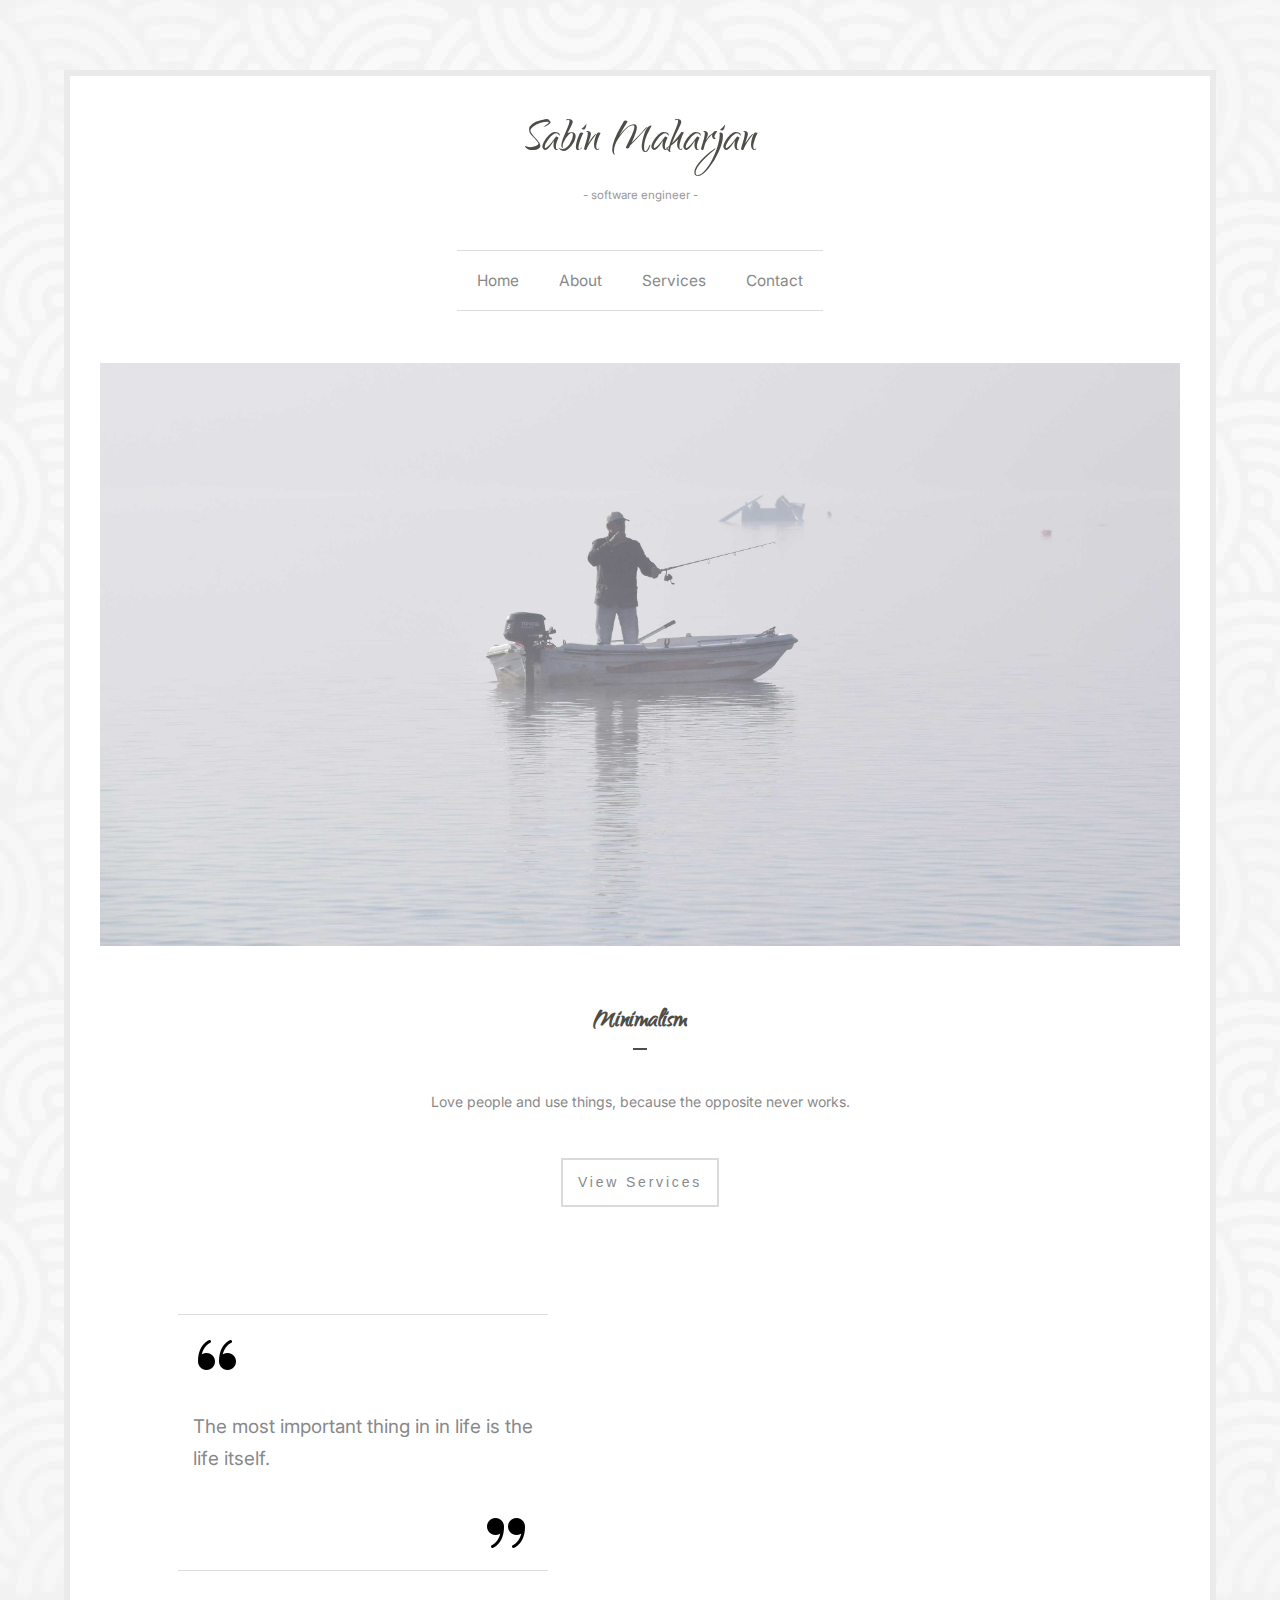
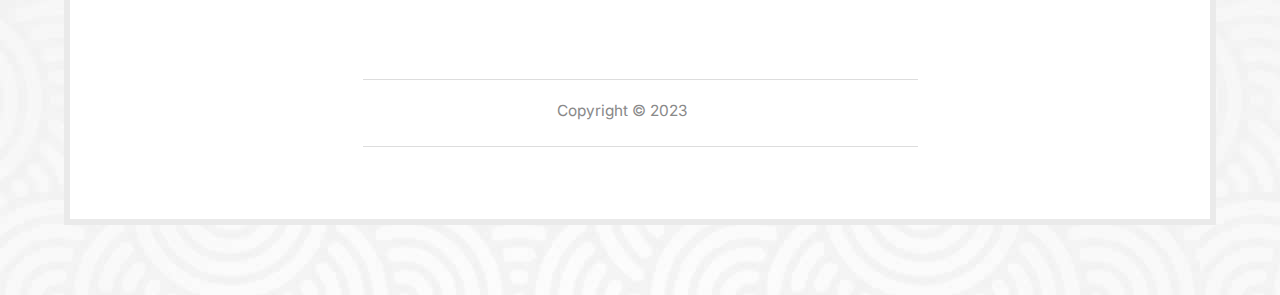
==== commit 0c9ba956: "Title changes made" ====
--- a/index.html
+++ b/index.html
@@ -33,7 +33,7 @@
          <!-- Logo -->
          <div class="brand wow fadeIn" data-wow-delay="0.1s">
             Sabin Maharjan
-            <div class="title"> - software developer - </div>
+            <div class="title"> - software engineer - </div>
          </div>
 
          <!-- Navigation -->
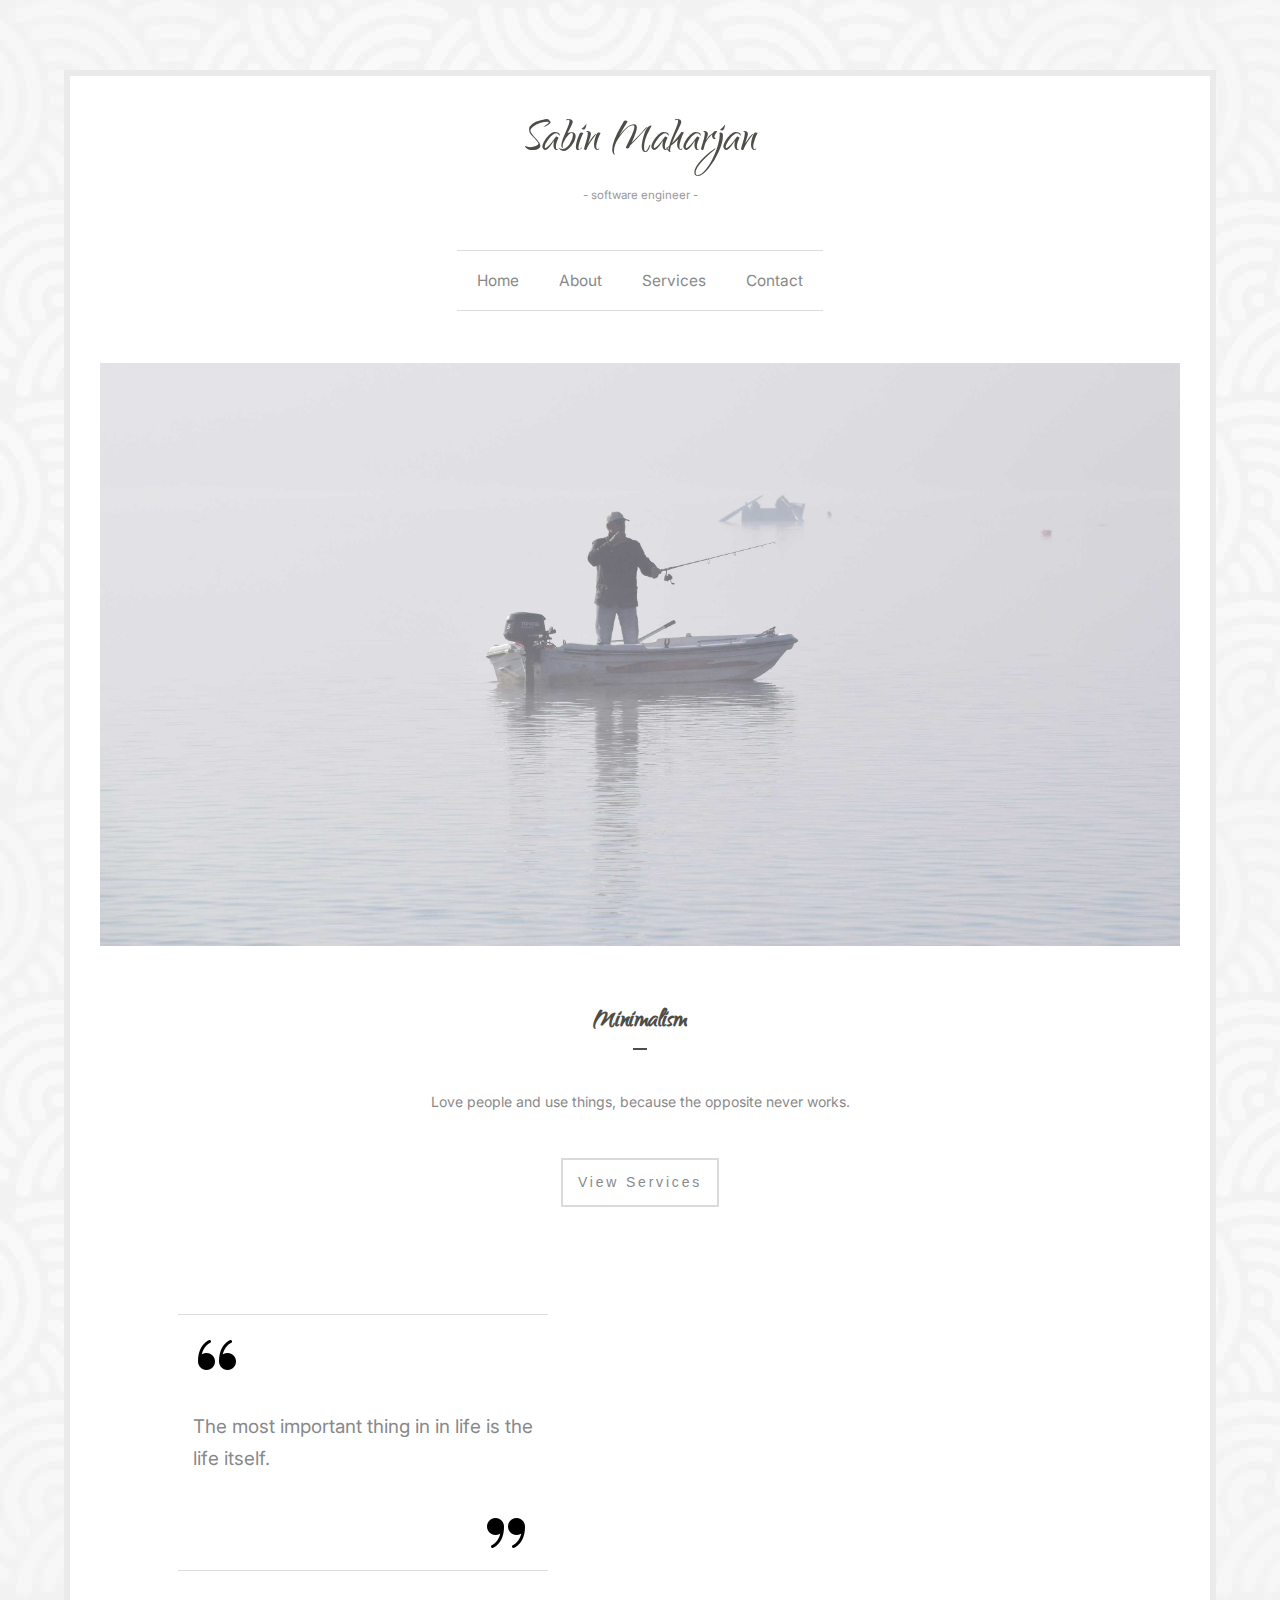
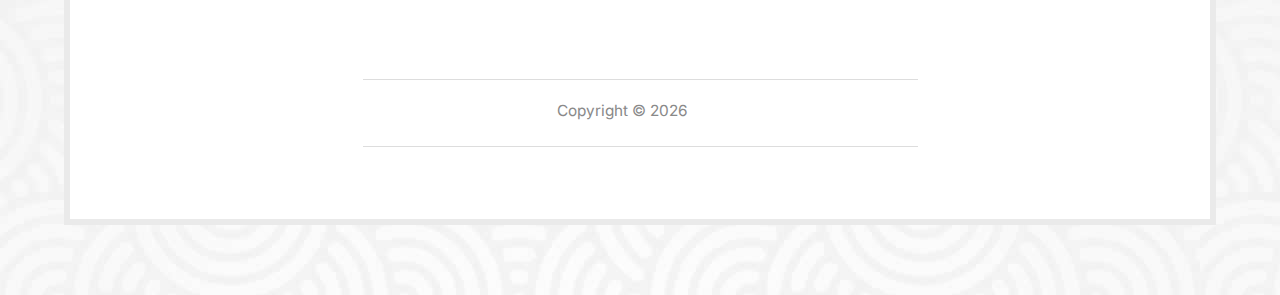
==== commit 26b3c9e8: "Footer changes" ====
--- a/index.html
+++ b/index.html
@@ -111,7 +111,7 @@
 
          <!-- Start footer -->
          <div class="footer col-md-6 col-xs-offset-3">
-            <h5>Copyright © 2023
+            <h5>Copyright © <script type="text/javascript">var year = new Date();document.write(year.getFullYear());</script>
                <a href="https://facebook.com/sabinmhx"><i class="fa fa-facebook fa-1x icon1"></i></a>
                <a href="https://twitter.com/sabinmhx"><i class="fa fa-twitter fa-1x icon1"></i></a>
                <a href="https://instagram.com/sabinmhx"><i class="fa fa-instagram fa-1x icon1"></i></a>
